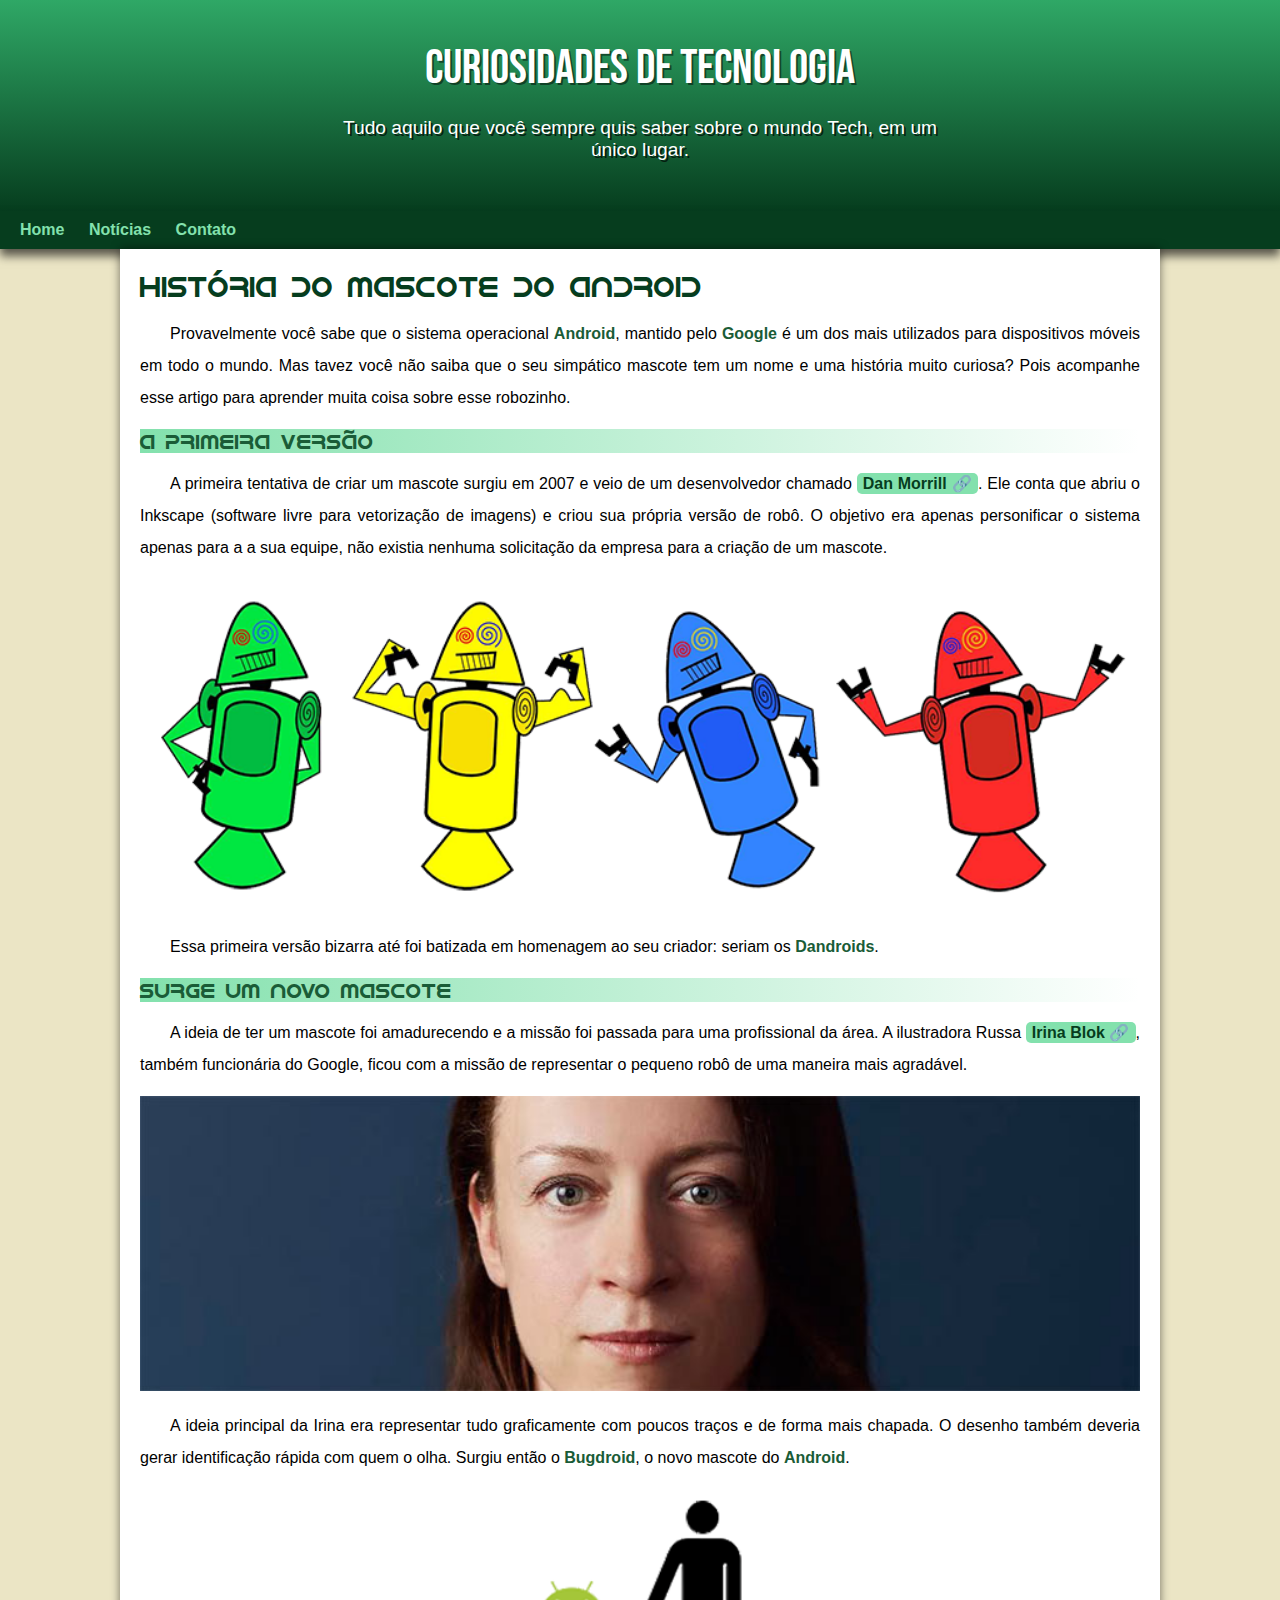
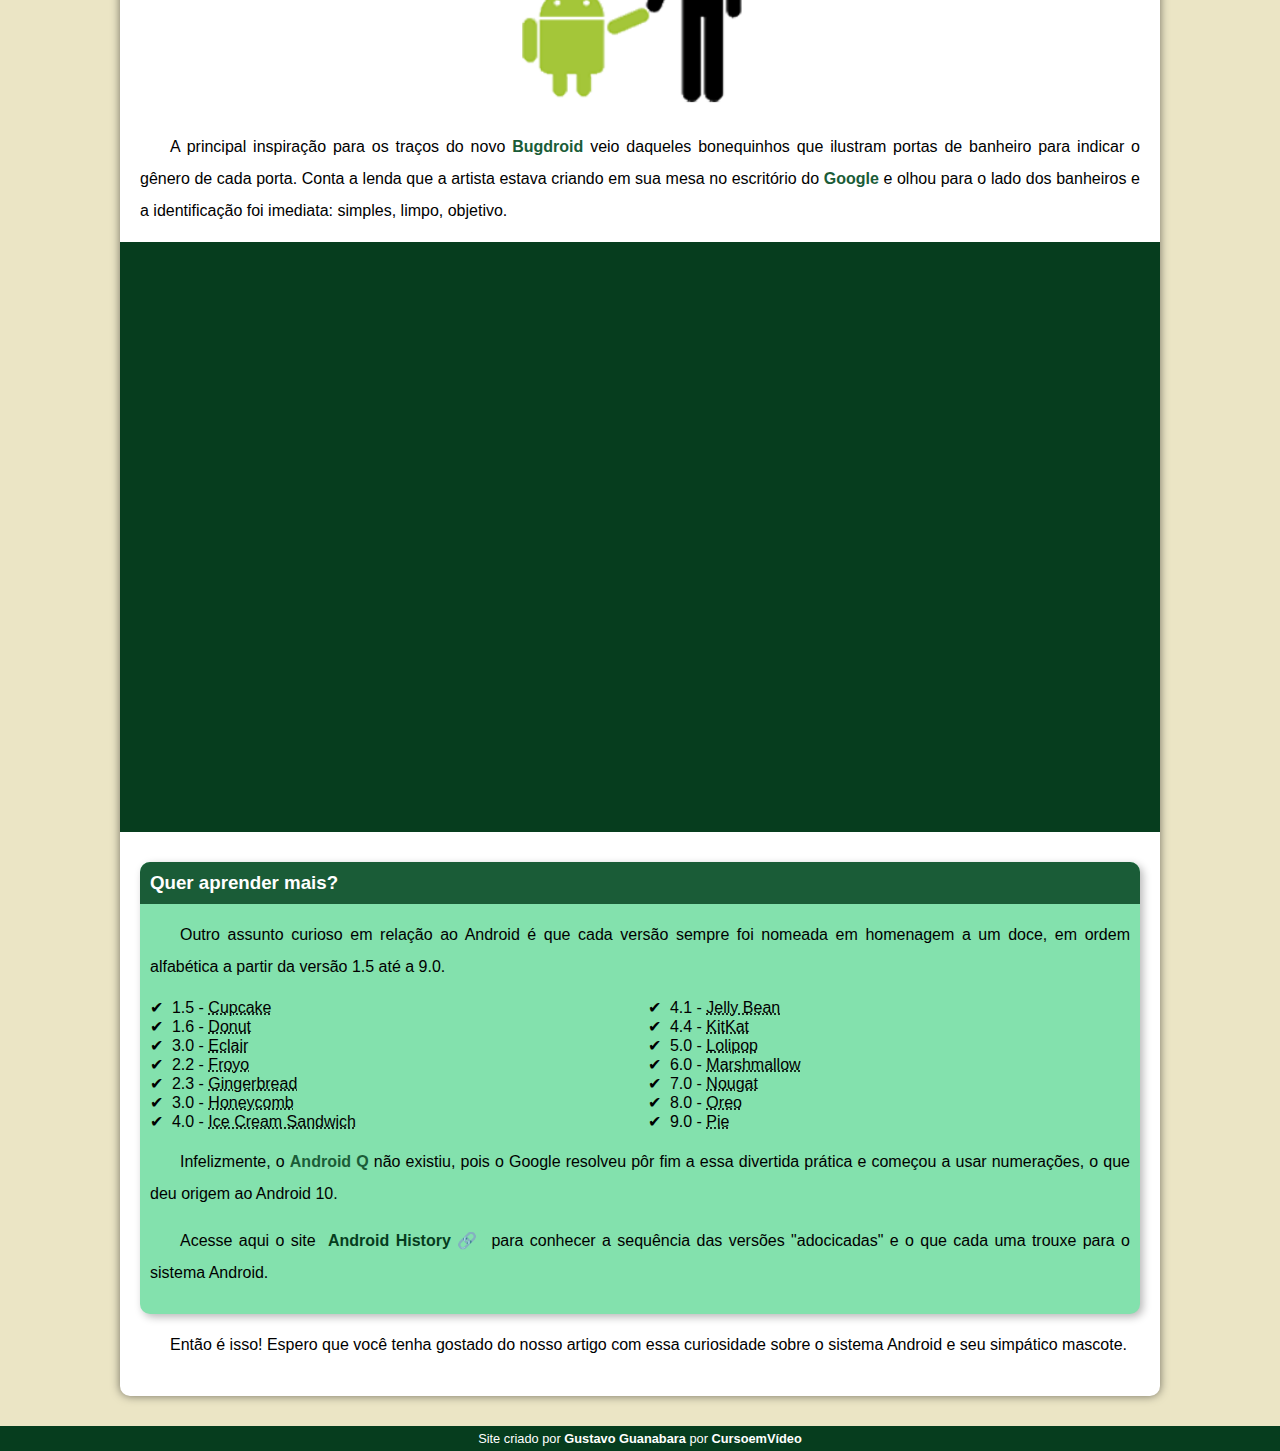
==== index.html @ 2f7daa1e "Não deu certo pra arrumar" ====
<!DOCTYPE html>
<html lang="pt-br">
<head>
    <meta charset="UTF-8">
    <meta http-equiv="X-UA-Compatible" content="IE=edge">
    <meta name="viewport" content="width=device-width, initial-scale=1.0">
    <title>Como Surgiu o mascote do Android?</title>
    <link rel="shortcut icon" href="imagens/favicon.ico" type="image/x-icon">
    <link rel="stylesheet" href="estilo/style.css">
</head>
<body>
    <header>
        <h1>Curiosidades de Tecnologia</h1>
        <p>Tudo aquilo que você sempre quis saber sobre o mundo Tech, em um único lugar.</p>
        
    </header>
    <nav>
        <a href="#">Home</a>
        <a href="#">Notícias</a>
        <a href="#">Contato</a>
        
    </nav>
    <main>
        <article>
            <h1>História do Mascote do Android</h1>

            <p>Provavelmente você sabe que o sistema operacional <strong>Android</strong>, mantido pelo <strong>Google</strong> é um dos mais utilizados para dispositivos móveis em todo o mundo. Mas tavez você não saiba que o seu simpático mascote tem um nome e uma história muito curiosa? Pois acompanhe esse artigo para aprender muita coisa sobre esse robozinho.</p>

            <h2>A primeira versão</h2>

            <p>A primeira tentativa de criar um mascote surgiu em 2007 e veio de um desenvolvedor chamado <a href="https://androidcommunity.com/dan-morrill-shows-us-the-android-mascot-that-almost-was-20130103/" target="_blank" class="externo">Dan Morrill</a>. Ele conta que abriu o Inkscape (software livre para vetorização de imagens) e criou sua própria versão de robô. O objetivo era apenas personificar o sistema apenas para a a sua equipe, não existia nenhuma solicitação da empresa para a criação de um mascote.</p>

            <picture>
                <source media="(max-width: 670px )" srcset="imagens/dan-droids-pq.png">
                <img src="imagens/dan-droids.png" alt="primeiro mascote do android">
            </picture>

            <p>Essa primeira versão bizarra até foi batizada em homenagem ao seu criador: seriam os <strong>Dandroids</strong>.</p>

            <h2>Surge um novo mascote</h2>

            <p>A ideia de ter um mascote foi amadurecendo e a missão foi passada para uma profissional da área. A ilustradora Russa <a href="https://www.irinablok.com/android" target="_blank" class="externo">Irina Blok</a>, também funcionária do Google, ficou com a missão de representar o pequeno robô de uma maneira mais agradável.</p>

            <picture>
                <source media="(max-width: 670px )" srcset="imagens/irina-blok-pq.jpg">
                <img src="imagens/irina-blok.jpg" alt="Irina Blok, criadora do Bugdroid">
            </picture>

            <p>A ideia principal da Irina era representar tudo graficamente com poucos traços e de forma mais chapada. O desenho também deveria gerar identificação rápida com quem o olha. Surgiu então o <strong>Bugdroid</strong>, o novo mascote do <strong>Android</strong>.</p>

            <img src="imagens/bugdroid.png" class="pequena" alt="Bugdroid">

            <p>A principal inspiração para os traços do novo <strong>Bugdroid</strong> veio daqueles bonequinhos que ilustram portas de banheiro para indicar o gênero de cada porta. Conta a lenda que a artista estava criando em sua mesa no escritório do <strong>Google</strong> e olhou para o lado dos banheiros e a identificação foi imediata: simples, limpo, objetivo.</p>

            <div class="video">
                <iframe width="560" height="315" src="https://www.youtube.com/embed/l2UDgpLz20M" title="YouTube video player" frameborder="0" allow="accelerometer; autoplay; clipboard-write; encrypted-media; gyroscope; picture-in-picture" allowfullscreen></iframe>
            </div>
            
            <aside>
                <h3>Quer aprender mais?</h3>

                <p>Outro assunto curioso em relação ao Android é que cada versão sempre foi nomeada em homenagem a um doce, em ordem alfabética a partir da versão 1.5 até a 9.0.</p>

                <ul>
                    <li>1.5 - <abbr title="Bolo de Copo">Cupcake</abbr></li>
                    <li>1.6 - <abbr title="Rosquinha">Donut</abbr></li>
                    <li>3.0 - <abbr title="Bomba">Eclair</abbr></li>
                    <li>2.2 - <abbr title="Iorgute Congelado">Froyo</abbr></li>
                    <li>2.3 - <abbr title="Biscoito de Gengibre">Gingerbread</abbr></li>
                    <li>3.0 - <abbr title="Favo de Mel">Honeycomb</abbr></li>
                    <li>4.0 - <abbr title="Sanduíche de Sorvete">Ice Cream Sandwich</abbr></li>
                    <li>4.1 - <abbr title="Jujuba">Jelly Bean</abbr></li>
                    <li>4.4 - <abbr title="KitKat">KitKat</abbr></li>
                    <li>5.0 - <abbr title="Pirulito">Lolipop</abbr></li>
                    <li>6.0 - <abbr title="Marshmallow">Marshmallow</abbr></li>
                    <li>7.0 - <abbr title="Torrone">Nougat</abbr></li>
                    <li>8.0 - <abbr title="Oreo">Oreo</abbr></li>
                    <li>9.0 - <abbr title="Torta">Pie</abbr></li>
                </ul>

                
                    <p>Infelizmente, o <strong>Android Q</strong> não existiu, pois o Google resolveu pôr fim a essa divertida prática e começou a usar numerações, o que deu origem ao Android 10.</p>
                    <p>Acesse aqui o site <a href="https://www.android.com/intl/pt-BR_br/history/" target="_blank" class="externo">Android History</a> para conhecer a sequência das versões "adocicadas" e o que cada uma trouxe para o sistema Android.</p>
                
            </aside>
            

            <p>Então é isso! Espero que você tenha gostado do nosso artigo com essa curiosidade sobre o sistema Android e seu simpático mascote.</p>
        </article>
    </main>
    <footer>
        <p>Site criado por <a href="https://gustavoguanabara.github.io" target="_blank">Gustavo Guanabara</a> por <a href="https://www.youtube.com/c/CursoemV%C3%ADdeo" target="_blank">CursoemVídeo</a></p>
    </footer>

</body>
</html>
---- estilo/style.css ----
@charset "UTF-8";

@import url('https://fonts.googleapis.com/css2?family=Bebas+Neue&display=swap');

@font-face{
    font-family: 'Android';
    src: url('../fontes/idroid.otf') format('opentype');
    font-weight: normal;
}




:root{
    --cor0: #ebe5c5;
    --cor1: #83e1ad;
    --cor2: #3ddc84;
    --cor3: #2fa866;
    --cor4: #1a5c37;
    --cor5: #063d1e;

    --fonte-padrão: Arial, Verdana, Helvetica, sans-serif;
    --fonte-destaque: 'Bebas neue', cursive;
    --font-android: 'Android', cursive;


}

* {
    margin: 0px;
    padding: 0px;
}



body {
    background-color: var(--cor0);
    font-family: var(--fonte-padrão);
}

a.externo::after {
    content: '\00A0\1F517';
}

header {
    background-image: linear-gradient(to bottom, var(--cor3), var(--cor5));
    min-height: 150px;
    text-align: center;
    padding-top: 40px;
}

header > h1 {
    color: white;
    font-family: var(--fonte-destaque);
    font-size: 3em;
    font-weight: normal;
    margin-bottom: 20px;
    text-shadow: 2px 2px 0px rgba(0, 0, 0, 0.466);
    
}

header > p {
    font-family: var(--fonte-padrão);
    color: white;
    font-size: 1.2em;
    max-width: 600px;
    padding-left: 10px;
    padding-right: 10px;
    margin: auto;
    padding-bottom: 50px;
    text-shadow: 2px 2px 0px rgba(0, 0, 0, 0.671);
    

}

nav {
    background-color: var(--cor5);
    padding: 10px;
    box-shadow: 0px 7px 9px rgba(0, 0, 0, 0.623);
}

nav > a {
    color: var(--cor1);
    padding: 10px;
    border-radius: 5px;
    text-decoration: none;
    font-weight: bold;
    transition-duration: 0.5s;
}

nav a:hover {
    background-color: var(--cor3);
    color: var(--cor5);
}

main{
    min-width: 300px;
    max-width: 1000px;
    margin: auto;
    margin-bottom:  30px;
    padding: 20px;
    background-color: white;
    box-shadow: 0px 0px 10px rgba(0, 0, 0, 0.527);
    border-bottom-left-radius: 10px ;
    border-bottom-right-radius: 10px;
}

main p {
    margin: 15px 0px;
    text-align: justify;
    text-indent: 30px;
    font-size: 1em;
    line-height: 2em;
}

main strong {
    color: var(--cor4);
    font-weight: bold;
    
}

main a {
    text-decoration: none;
    font-weight: bold;
    color: var(--cor5);
    background-color: var(--cor1);
    padding: 2px 6px;
    border-radius: 5px 5px 5px 5px;
}



main a:hover {
    text-decoration: underline;
    color: var(--cor4);


}


main h1 {
    color: var(--cor5);
    font-family: var(--font-android);
    font-weight: normal;
    font-size: 1.8em;

}

main h2{
    font-family: var(--font-android);
    color: var(--cor4);
    font-size: 1.3em;
    font-weight: normal;
    background-image: linear-gradient(to right, var(--cor1), transparent);
}

main img.pequena {
    max-width: 350px;
    display: block;
    margin: auto;
}

main img {
    width: 100%;
}

div.video {
    background-color: var(--cor5);
    margin-bottom: 30px;
    margin: 0px -20px 30px -20px;
    padding: 20px;
    padding-bottom: 57%;
    position: relative;
}

div.video > iframe{
    position: absolute;
    top: 5%;
    left: 5%;
    width: 90%;
    height: 90%;
}

aside {
    background-color: var(--cor1);
    padding: 10px;
    border-radius: 10px;
    box-shadow: 3px 3px 8px rgba(0, 0, 0, 0.281);

}

aside > h3 {
    background-color: var(--cor4);
    color: white;
    padding: 10px;
    margin: -10px -10px 0px -10px;
    border-radius: 10px 10px 0px 0px;

}

aside > ul {
    list-style-type: '\2714\00A0\00A0';
    list-style-position: inside;
    columns: 2;


}

footer{
    background-color: var(--cor5);
    color: white;
    text-align: center;
    font-size: 0.8em;
    padding: 5px;
}

footer a {
    color: white;
    font-weight: bolder;
    text-decoration: none;
}
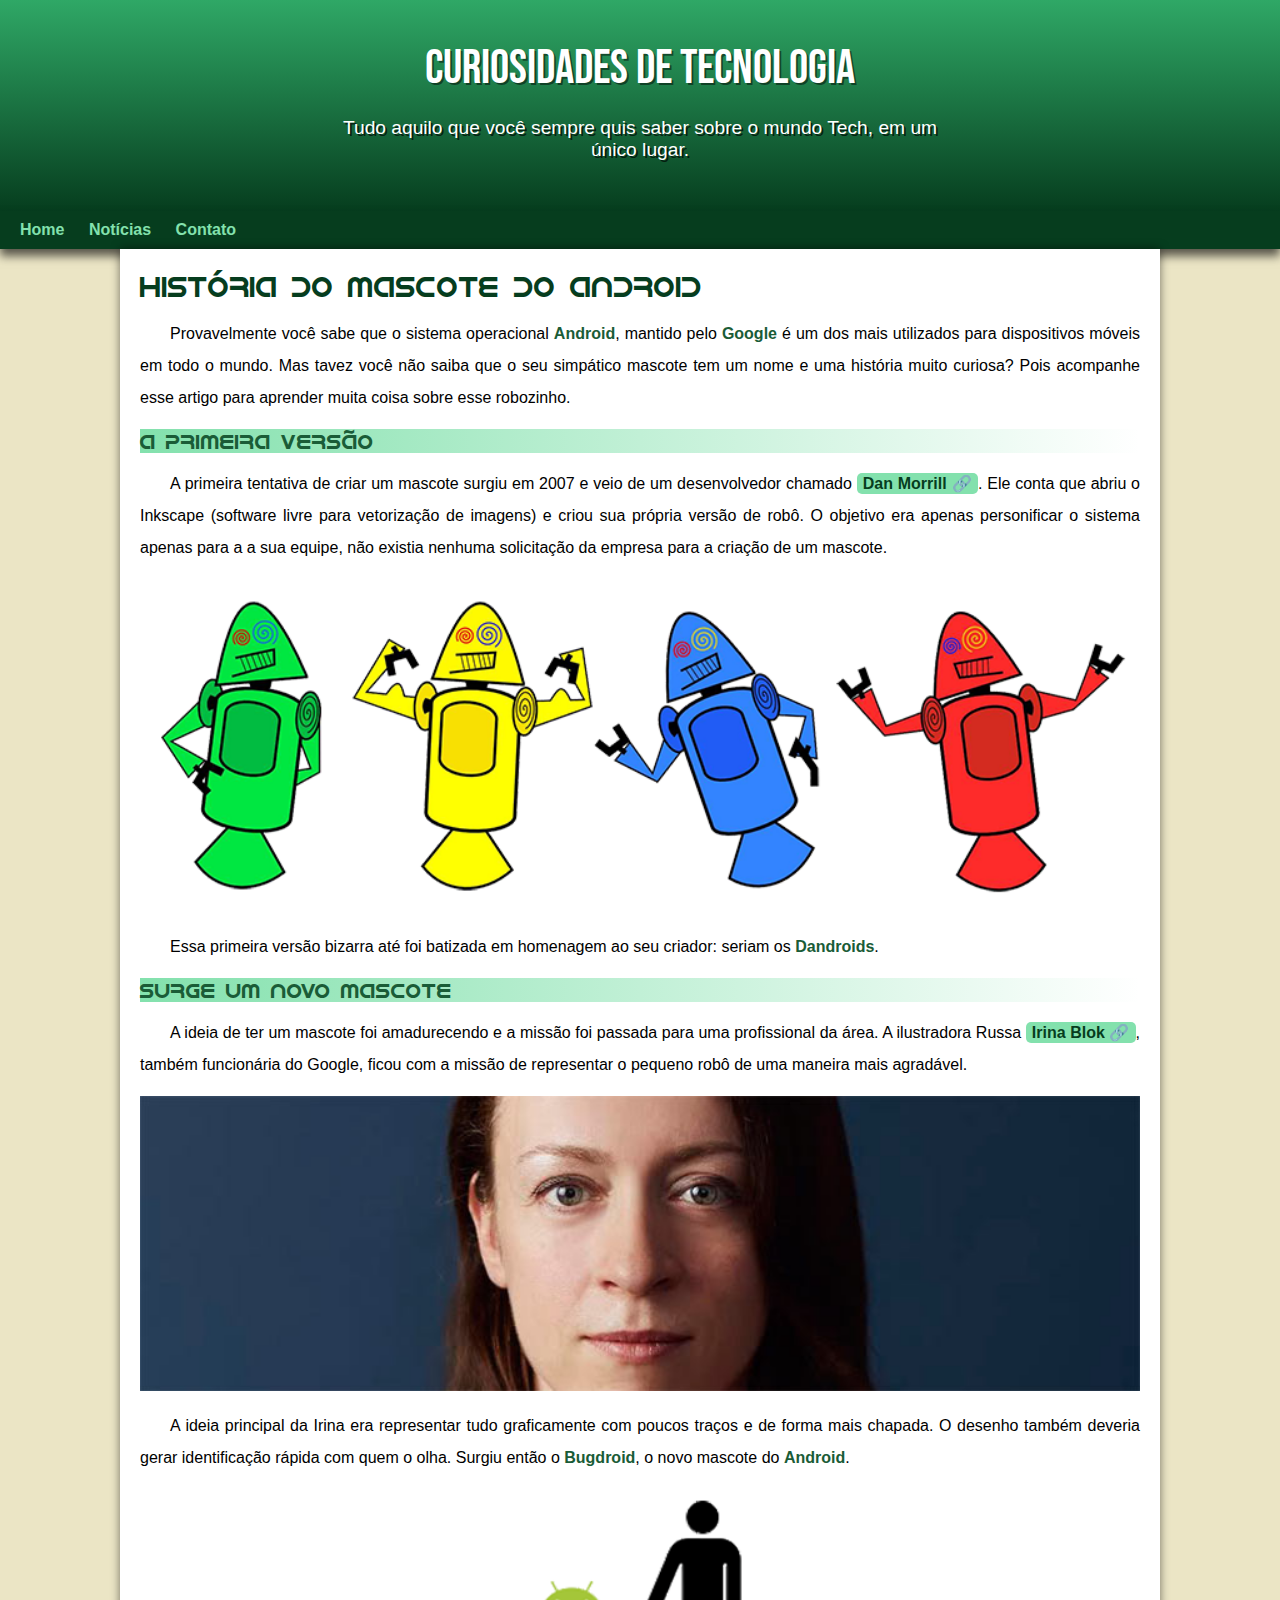
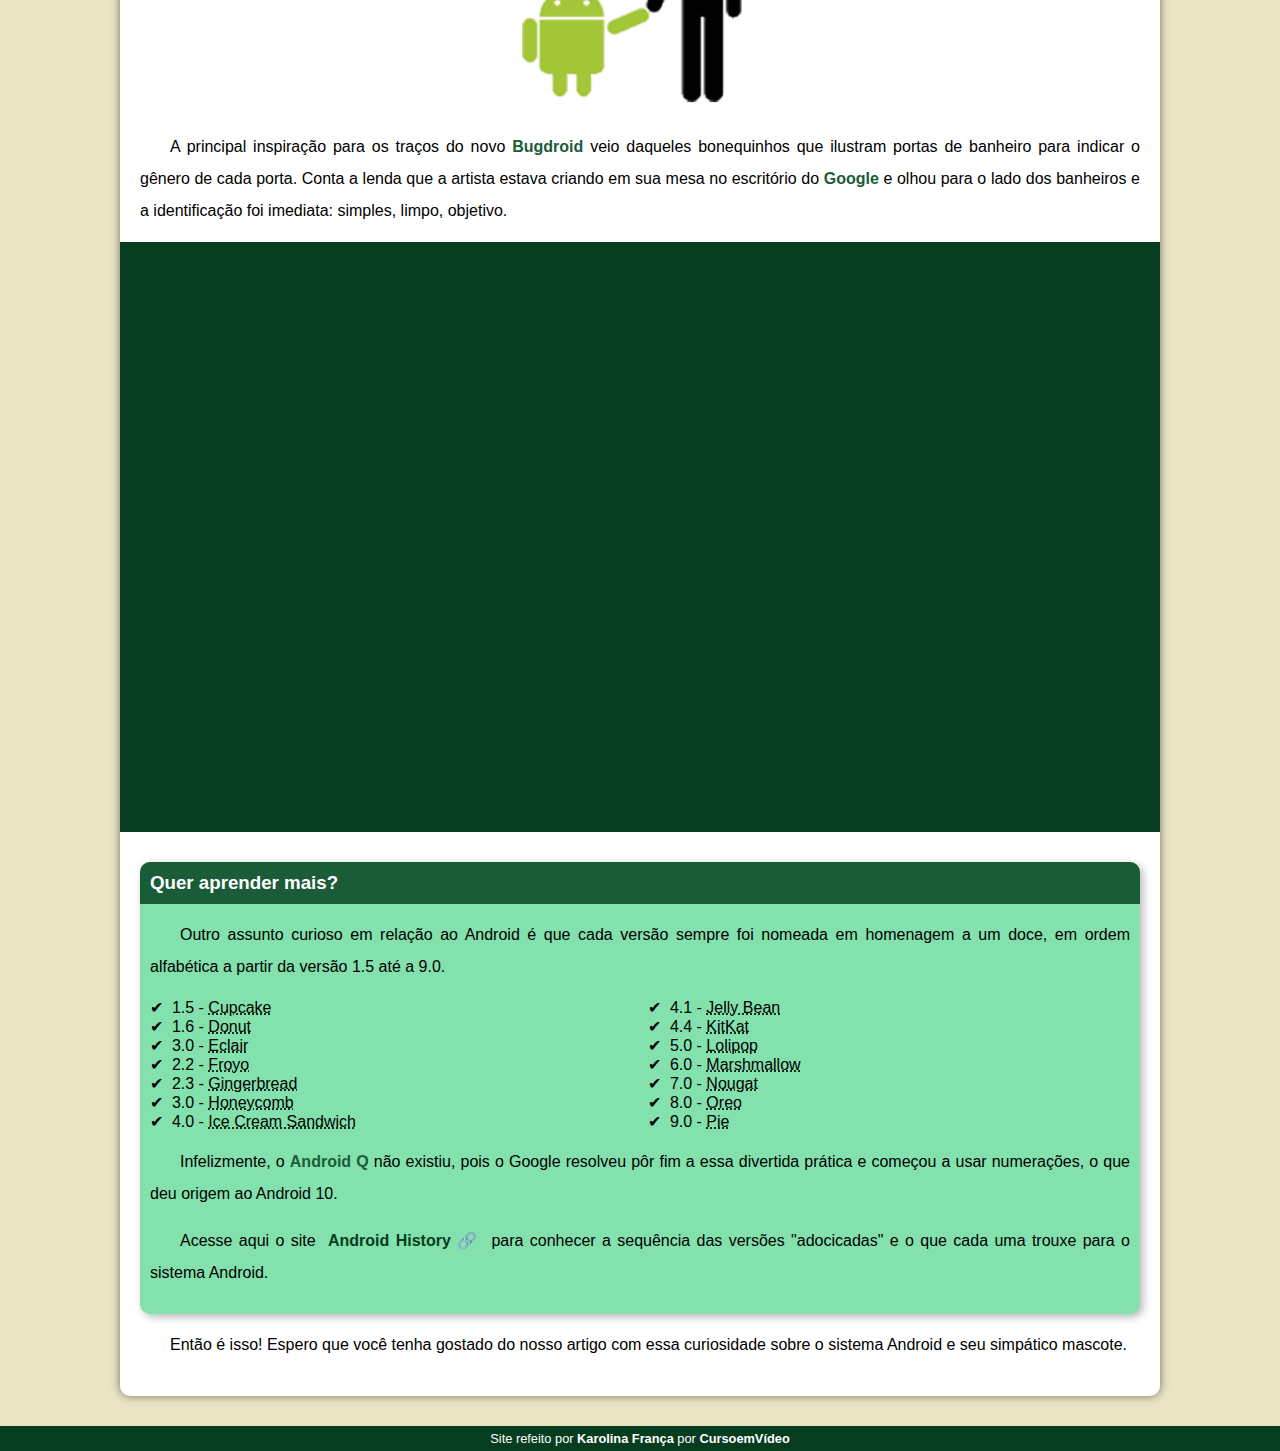
==== commit 8826b2bd: "trocar dados" ====
--- a/index.html
+++ b/index.html
@@ -89,7 +89,7 @@
         </article>
     </main>
     <footer>
-        <p>Site criado por <a href="https://gustavoguanabara.github.io" target="_blank">Gustavo Guanabara</a> por <a href="https://www.youtube.com/c/CursoemV%C3%ADdeo" target="_blank">CursoemVídeo</a></p>
+        <p>Site refeito por <a href="https://github.com/Karolinaafranca" target="_blank">Karolina França</a> por <a href="https://www.youtube.com/c/CursoemV%C3%ADdeo" target="_blank">CursoemVídeo</a></p>
     </footer>
 
 </body>
